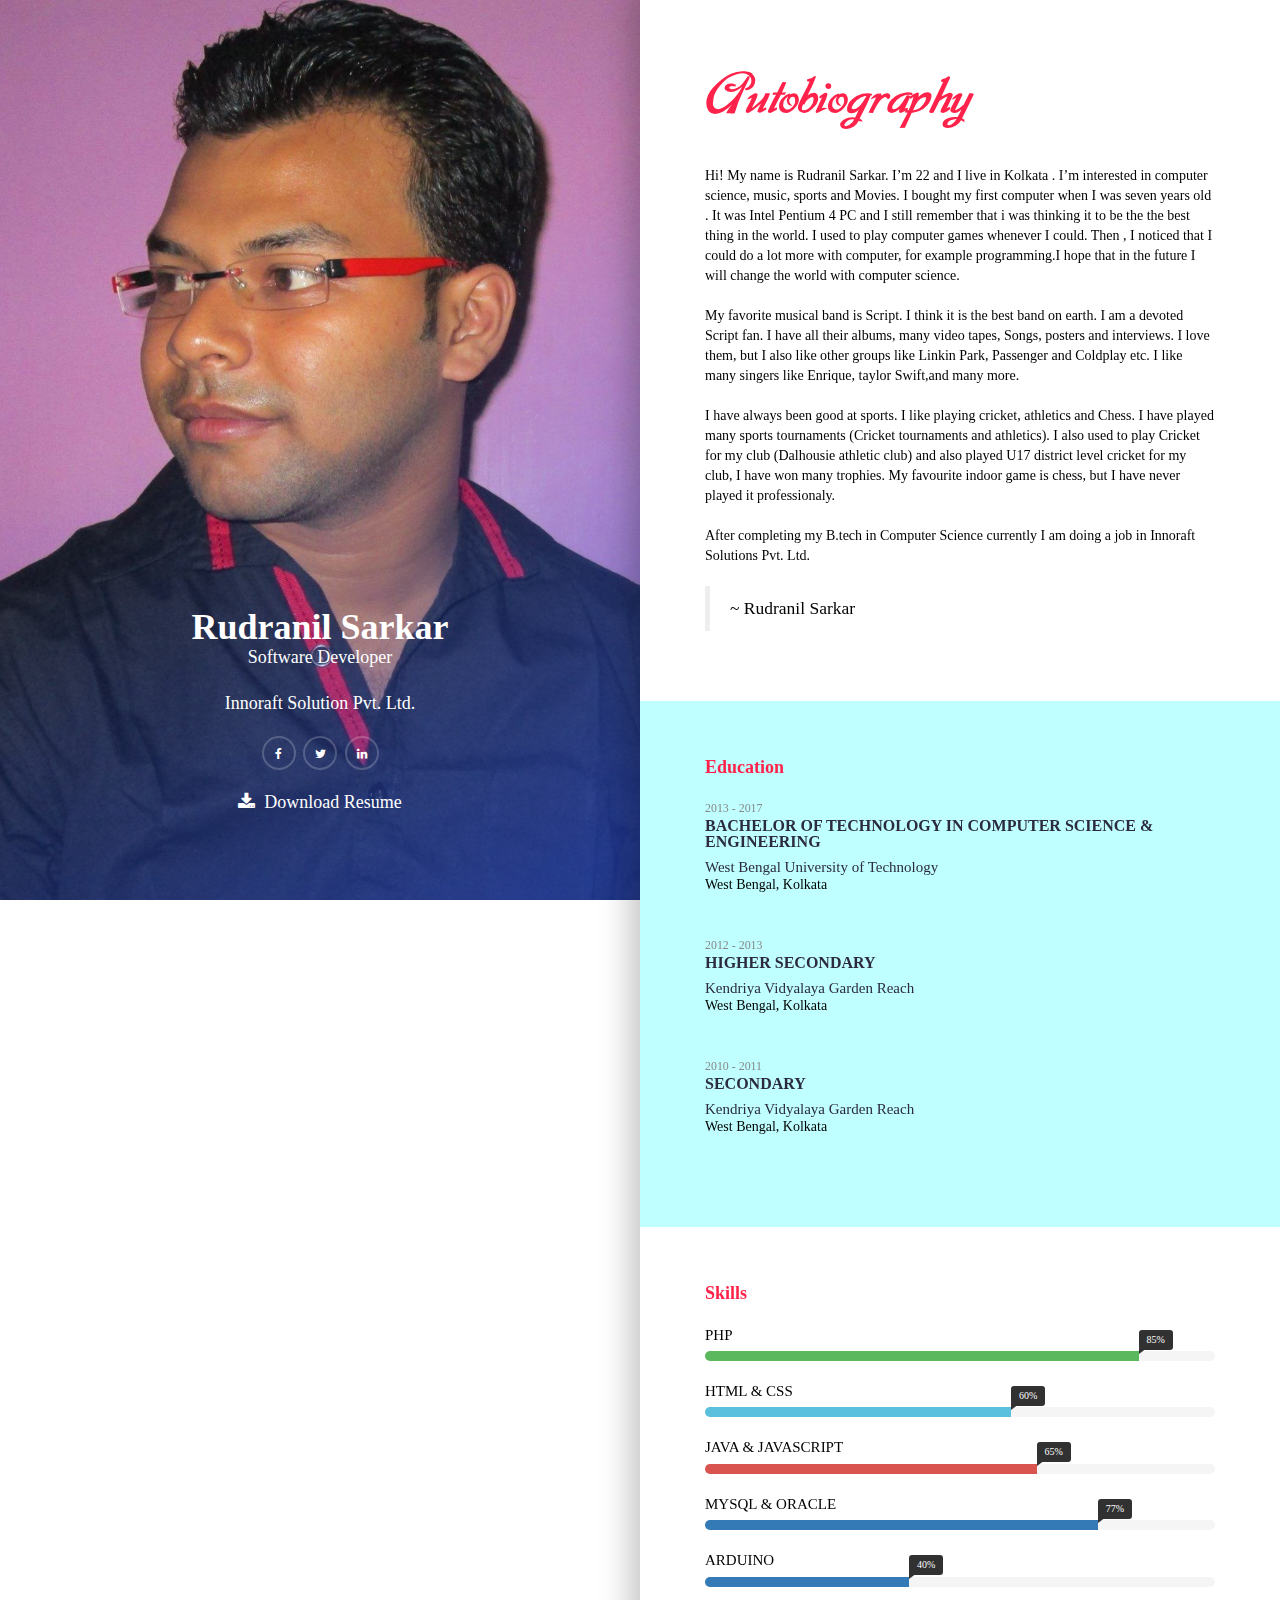
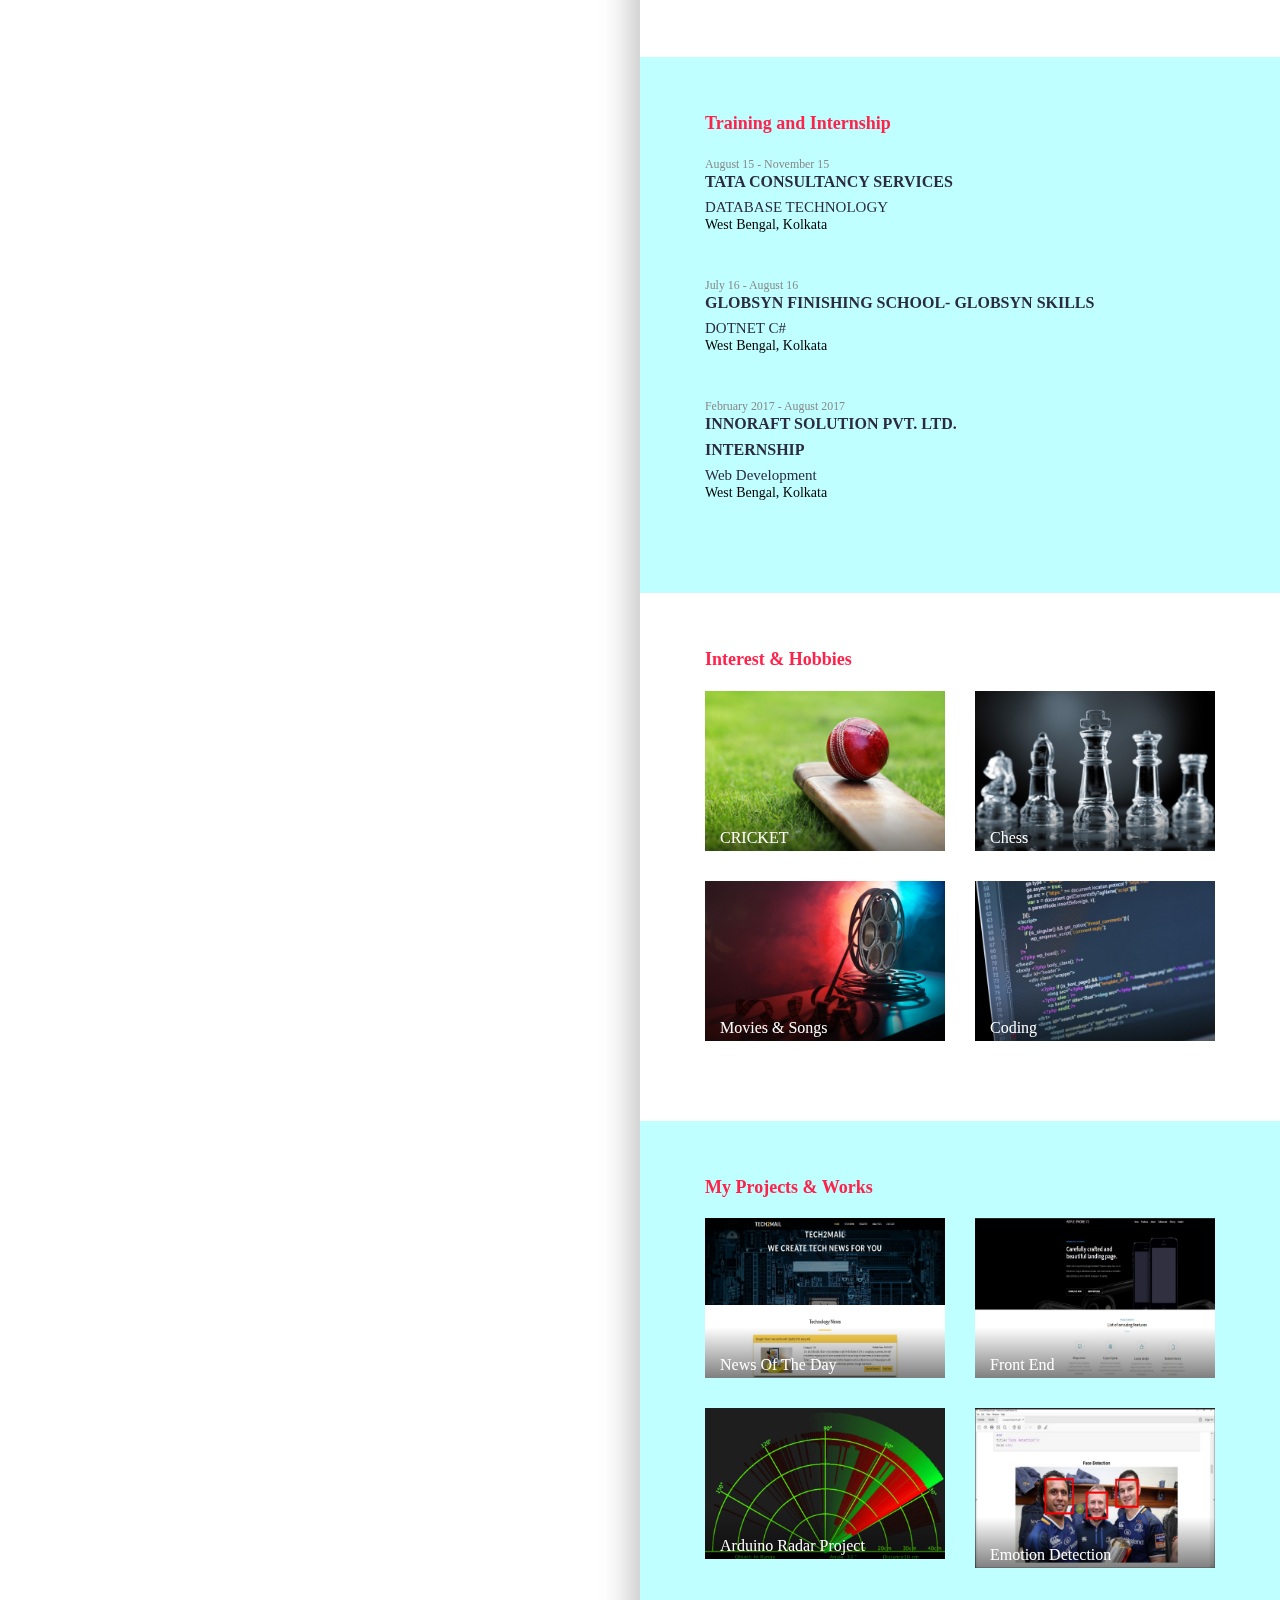
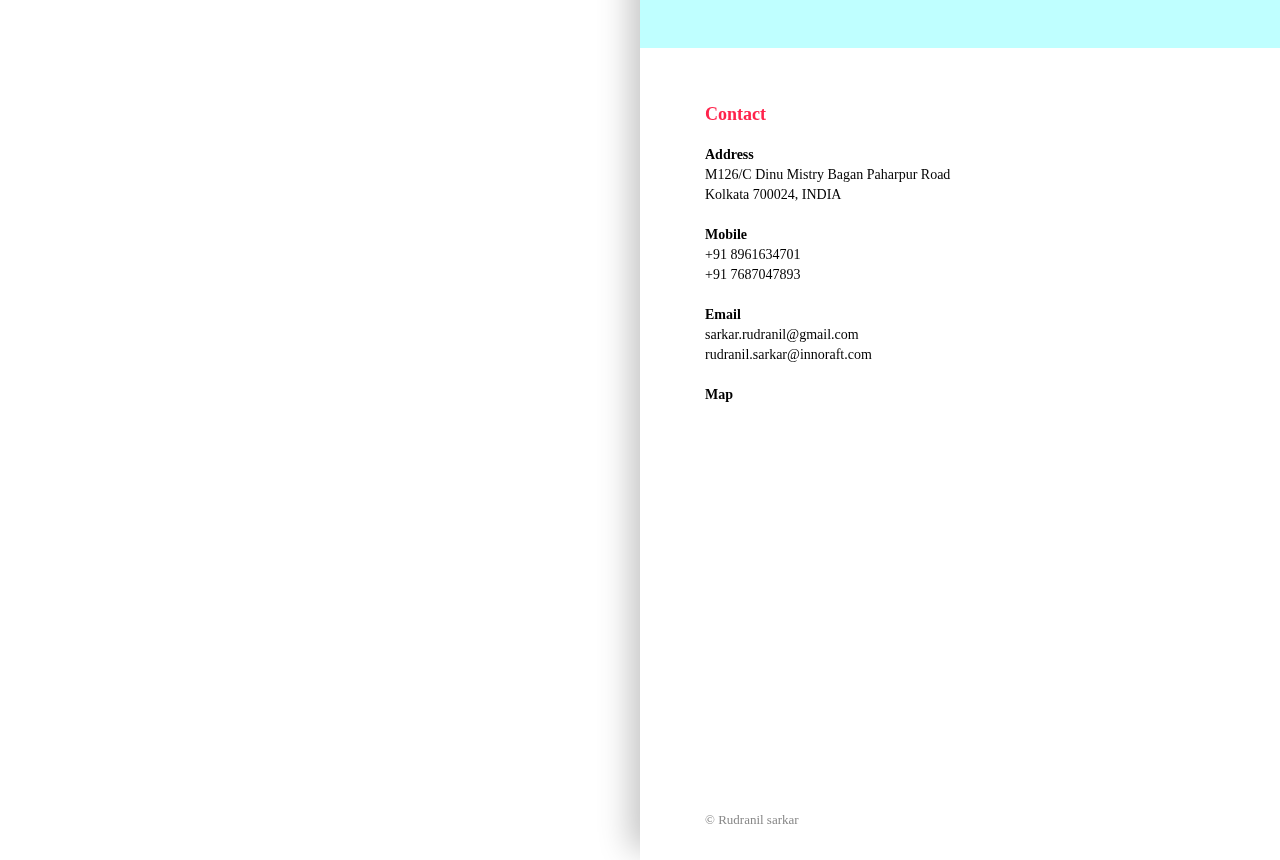
==== autobiography/index.html @ 6a52857e "Final commit" ====
<!DOCTYPE html>
<html>
<head>
    <meta charset="utf-8">
    <meta http-equiv="X-UA-Compatible" content="IE=edge">
    <meta name="viewport" content="width=device-width, initial-scale=1">
    <title>Rudranil Sarkar | Resume</title>

    <link href="favicon.png" rel=icon>

    <link href="https://fonts.googleapis.com/css?family=Hind:300,400,500,600,700" rel="stylesheet">

    <link href="css/font-awesome.min.css" rel="stylesheet">

    <link href="css/bootstrap.min.css" rel="stylesheet">

    <link href="css/style.css" rel="stylesheet">
</head>
<body id="page-top" data-spy="scroll" data-target=".navbar">
<div id='preloader'></div>
<div id="main-wrapper">
<div class="columns-block">
<div class="left-col-block blocks">
    <header class="header">
        <div class="content text-center">
            <h1>Rudranil Sarkar</h1>

            <p>Software Developer</p>
            <p>Innoraft Solution Pvt. Ltd.</p>
            <ul class="social-icon">
                <li><a href="https://www.facebook.com/dashingrudranil"><i class="fa fa-facebook" aria-hidden="true"></i></a></li>
                <li><a href="https://twitter.com/FOXPHINX"><i class="fa fa-twitter" aria-hidden="true"></i></a></li>
                <li><a href="https://www.linkedin.com/in/rudranil-sarkar-291591128/"><i class="fa fa-linkedin" aria-hidden="true"></i></a></li>
            </ul><br>
            <p><a href="img/Rudranil Resume.docx" style="color:white;"><i class="fa fa-download" aria-hidden="true"></i>&nbsp Download Resume </a></p>
        </div>

        <div class="profile-img"></div>
    </header>
    <!-- .header-->
</div>


<div class="right-col-block blocks">
<section class="intro section-wrapper">
    <div class="container-fluid">
        <div class="row">
            <div class="col-md-12">
                <div class="section-title">
                    <h2 class="front-title">Autobiography</h2>
                </div>
            </div>
            <div class="col-md-12">
            <p>Hi! My name is Rudranil Sarkar. I’m 22 and I live in Kolkata . I’m interested in computer science, music, sports and Movies. I bought my first computer  when I was seven years old . It was Intel Pentium 4 PC and I still remember that i was thinking it to be the  the best thing in the world. I used to play computer games  whenever I could. Then , I noticed that I could do a lot more  with  computer, for example programming.I hope that in the future I will change the world with computer science.</p>

            <p> My favorite musical band is Script. I think it is the best band on earth. I am a devoted Script fan. I have all their albums, many video tapes, Songs, posters and interviews. I love them, but I also like other groups like Linkin Park, Passenger and Coldplay  etc. I like many singers like Enrique, taylor Swift,and many more.
            </p>

            <p>
                I have always been good at sports. I like playing cricket, athletics  and Chess. I have played many sports tournaments (Cricket tournaments and athletics). I also used to play Cricket for my club (Dalhousie athletic club) and also played U17 district level cricket for my club, I have won many trophies. My favourite indoor game is chess, but I have never played it professionaly.

            </p>
             <p>
                After completing my B.tech in Computer Science currently I am doing a job in Innoraft Solutions Pvt. Ltd.
                 <blockquote> ~ Rudranil Sarkar</blockquote>
             </p>

            </div>
        </div>
    </div>
</section>

<section class="section-wrapper section-education ">
    <div class="container-fluid">
        <div class="row">
            <div class="col-md-12">
                <div class="section-title"><h2>Education</h2></div>
            </div>
        </div>

        <div class="row">
            <div class="col-md-12">
                <div class="content-item">
                    <small>2013 - 2017</small>
                    <h3>Bachelor of Technology in Computer Science & Engineering</h3>
                    <h4>West Bengal University of Technology</h4>

                    <p>West Bengal, Kolkata</p>
                </div>

                <div class="content-item">
                    <small>2012 - 2013</small>
                    <h3>Higher Secondary</h3>
                    <h4>Kendriya Vidyalaya Garden Reach</h4>

                    <p>West Bengal, Kolkata</p>
                </div>

                <div class="content-item">
                    <small>2010 - 2011</small>
                    <h3>Secondary</h3>
                    <h4>Kendriya Vidyalaya Garden Reach</h4>

                    <p>West Bengal, Kolkata</p>
                </div>

            </div>
        </div>

    </div>
</section>

<section class="section-wrapper skills-wrapper">
    <div class="container-fluid">
        <div class="row">
            <div class="col-md-12">
                <div class="section-title">
                    <h2>Skills</h2>
                </div>
            </div>
        </div>

        <div class="row">
            <div class="col-md-12">
                <div class="progress-wrapper">

                    <div class="progress-item">
                        <span class="progress-title">PHP</span>

                        <div class="progress">
                            <div class="progress-bar progress-bar-success" role="progressbar" aria-valuenow="62" aria-valuemin="0"
                                 aria-valuemax="100" style="width: 85%"><span class="progress-percent"> 85%</span>
                            </div>
                        </div>

                    </div>



                    <div class="progress-item">
                        <span class="progress-title">HTML & CSS</span>

                        <div class="progress">
                            <div class="progress-bar progress-bar-info" role="progressbar" aria-valuenow="90" aria-valuemin="0"
                                 aria-valuemax="100" style="width: 60%"><span class="progress-percent"> 60%</span>
                            </div>
                        </div>

                    </div>



                    <div class="progress-item">
                        <span class="progress-title">JAVA & JAVASCRIPT</span>

                        <div class="progress">
                            <div class="progress-bar progress-bar-danger" role="progressbar" aria-valuenow="75" aria-valuemin="0"
                                 aria-valuemax="100" style="width: 65%;"><span class="progress-percent"> 65%</span>
                            </div>
                        </div>

                    </div>


                    <div class="progress-item">
                        <span class="progress-title">MYSQL & ORACLE</span>

                        <div class="progress">
                            <div class="progress-bar" role="progressbar" aria-valuenow="55" aria-valuemin="0"
                                 aria-valuemax="100" style="width: 77%;"><span class="progress-percent"> 77%</span>
                            </div>
                        </div>

                    </div>

                    <div class="progress-item">
                        <span class="progress-title">ARDUINO</span>

                        <div class="progress">
                            <div class="progress-bar" role="progressbar" aria-valuenow="55" aria-valuemin="0"
                                 aria-valuemax="100" style="width: 40%;"><span class="progress-percent"> 40%</span>
                            </div>
                        </div>

                    </div>


                </div>

            </div>
        </div>

    </div>

</section>


<section class="section-wrapper section-experience">
    <div class="container-fluid">
        <div class="row">
            <div class="col-md-12">
                <div class="section-title"><h2>Training and Internship</h2></div>
            </div>
        </div>

        <div class="row">
            <div class="col-md-12">
                <div class="content-item">
                    <small>August 15 - November 15</small>
                    <h3>TATA CONSULTANCY SERVICES</h3>
                    <h4>DATABASE TECHNOLOGY</h4>

                    <p>West Bengal, Kolkata</p>
                </div>

                <div class="content-item">
                    <small>July 16 - August 16</small>
                    <h3>Globsyn Finishing School- Globsyn Skills</h3>
                    <h4>DOTNET C#</h4>

                     <p>West Bengal, Kolkata</p>
                </div>
                <!-- .experience-item -->
                <div class="content-item">
                    <small>February 2017 - August 2017</small>
                    <h3>Innoraft Solution Pvt. Ltd.</h3>
                    <h3>Internship</h3>
                    <h4>Web Development</h4>

                    <p>West Bengal, Kolkata</p>
                </div>

            </div>
        </div>

    </div>


</section>


<section class="section-wrapper section-interest">
    <div class="container-fluid">
        <div class="row">
            <div class="col-md-12">
                <div class="section-title">
                    <h2>Interest & Hobbies</h2>
                </div>
            </div>
        </div>
        <div class="row">
            <div class="col-md-6">
                <a class="portfolio-item" href="https://en.wikipedia.org/wiki/Cricket">
                    <div class="portfolio-thumb">
                        <img src="img/cricket.jpg" alt="">
                    </div>

                    <div class="portfolio-info">
                        <h3>CRICKET</h3>
                    </div>

                </a>

            </div>
            <div class="col-md-6">
                <a class="portfolio-item" href="https://en.wikipedia.org/wiki/Chess">
                    <div class="portfolio-thumb">
                        <img src="img/chess.png" alt="">
                    </div>

                    <div class="portfolio-info">
                        <h3>Chess</h3>
                    </div>

                </a>

            </div>
            <div class="col-md-6">
                <a class="portfolio-item" href="https://en.wikipedia.org/wiki/Film">
                    <div class="portfolio-thumb">
                        <img src="img/movies.jpg" alt="">
                    </div>

                    <div class="portfolio-info">
                        <h3>Movies & Songs</h3>
                    </div>

                </a>

            </div>
            <div class="col-md-6">
                <a class="portfolio-item" href="https://en.wikipedia.org/wiki/Computer_programming">
                    <div class="portfolio-thumb">
                        <img src="img/code.jpg" alt="">
                    </div>

                    <div class="portfolio-info">
                        <h3>Coding</h3>
                    </div>

                </a>

            </div>

    </div>
</section>

<section class="section-wrapper portfolio-section">
    <div class="container-fluid">
        <div class="row">
            <div class="col-md-12">
                <div class="section-title">
                    <h2>My Projects & Works</h2>
                </div>
            </div>
        </div>
        <div class="row">
            <div class="col-md-6">
                <a class="portfolio-item" href="http://news-of-the-day.sites.innoraft.com/">
                    <div class="portfolio-thumb">
                    <img src="img/work.jpg" alt="">
                    </div>

                    <div class="portfolio-info">
                        <h3>News Of The Day</h3>
                    </div>

                </a>

            </div>
            <div class="col-md-6">
                <a class="portfolio-item" href="https://rudranil29.github.io/">
                    <div class="portfolio-thumb">
                        <img src="img/work1.jpg" alt="">
                    </div>

                    <div class="portfolio-info">
                        <h3>Front End</h3>
                    </div>

                </a>

            </div>
            <div class="col-md-6">
                <a class="portfolio-item" href="http://howtomechatronics.com/projects/arduino-radar-project/">
                    <div class="portfolio-thumb">
                        <img src="img/ard.jpg" alt="">
                    </div>

                    <div class="portfolio-info">
                        <h3>Arduino Radar Project</h3>
                    </div>

                </a>

            </div>
            <div class="col-md-6">
                <a class="portfolio-item" href="img/EMOTION DETECTION REPORT.docx">
                    <div class="portfolio-thumb">
                        <img src="img/face.jpg" alt="">
                    </div>

                    <div class="portfolio-info">
                        <h3>Emotion Detection</h3>
                    </div>

                </a>

            </div>

        </div>

    </div>
</section>

<section class="section-contact section-wrapper">
    <div class="container-fluid">
        <div class="row">
            <div class="col-md-12">
                <div class="section-title">
                    <h2>Contact</h2>
                </div>
            </div>
        </div>

        <div class="row">
            <div class="col-md-12">
                <address>
                    <strong>Address</strong><br>
                    M126/C Dinu Mistry Bagan Paharpur Road<br>
                    Kolkata 700024, INDIA
                </address>
                <address>
                    <strong>Mobile</strong><br>
                    +91 8961634701<br>
                    +91 7687047893
                </address>

                <address>
                    <strong>Email</strong><br>
                    sarkar.rudranil@gmail.com <br>
                    rudranil.sarkar@innoraft.com
                </address>
                <strong>Map</strong>
                <address>
                    <iframe src="https://www.google.com/maps/embed?pb=!1m18!1m12!1m3!1d14740.768883816594!2d88.2835467387698!3d22.534471063237483!2m3!1f0!2f0!3f0!3m2!1i1024!2i768!4f13.1!3m3!1m2!1s0x3a0279c0981c0853%3A0x885502a83bd2c9bd!2sGarden+Reach%2C+Kolkata%2C+West+Bengal!5e0!3m2!1sen!2sin!4v1503201478290" width="400" height="300" frameborder="0" style="border:0" allowfullscreen></iframe>
                </address>
            </div>
        </div>
    </div>

</section>


<footer class="footer">
    <div class="copyright-section">
        <div class="container-fluid">
            <div class="row">
                <div class="col-md-12">
                    <div class="copytext">&copy; Rudranil sarkar
                </div>
            </div>

        </div>

    </div>
    </div>

</footer>

</div>

</div>

</div>

<script src="js/jquery-2.1.4.min.js"></script>
<script src="js/bootstrap.min.js"></script>
<script type="text/javascript">
        jQuery(document).ready(function($){
            $(window).load(function(){
                $('#preloader').fadeOut('slow',function(){$(this).remove();});
            });
        });
    </script>


</body>
</html>
---- autobiography/css/style.css ----
#preloader{
    position: fixed;
    left:0;
    top:0;
    z-index: 999;
    width: 100%;
    height: 100%;
    overflow:visible;
    background: black url('../img/loadingg.gif') no-repeat center;
}
body {
    font-family : Comic;
        min-height: 100vh;
    color: #57585c;
    color: var(--color-text);
    background-color: #fff;
    -webkit-font-smoothing: antialiased;
    -moz-osx-font-smoothing: grayscale;
    }
.section-education, .section-experience, .portfolio-section{
    background-color: #bfffff;
}
h1, h2, h3, h4, h5, h6 {
    margin : 0 0 15px;
    color  : #2b2b3d;
    }

h1 {
    font-size   : 26px;
    line-height : 1.8em;
    font-weight : 700;
    }

h2 {
    font-size   : 18px;
    line-height : 1.8em;
    font-weight : 700;
    }

h3 {
    font-size   : 16px;
    line-height : 1.8em;
    font-weight : 500;
    }

h4 {
    font-size   : 15px;
    line-height : 1.8em;
    font-weight : 500;
    }

h5 {
    font-size   : 15px;
    line-height : 1.5em;
    font-weight : 500;
    }

h6 {
    font-size   : 15px;
    line-height : 1.5em;
    }

a {
    color              : #2a54f5;
    text-decoration    : none;
    -webkit-transition : all 0.3s ease 0s;
    -moz-transition    : all 0.3s ease 0s;
    -o-transition      : all 0.3s ease 0s;
    transition         : all 0.3s ease 0s;
    }

a,
a:active,
a:focus,
a:active {
    text-decoration : none;
    outline         : none
    }

a:hover,
a:focus {
    text-decoration : none;
    color           : #2a54f5;
    }

p {
    margin-bottom : 20px;
    }

ul {
    margin     : 0;
    padding    : 0;
    list-style : none;
    }

.btn {
    padding        : 14px 30px 11px;
    margin-bottom  : 0;
    font-size      : 14px;
    font-weight    : 500;
    border-radius  : 0;
    border         : 0;
    text-transform : uppercase;
    }

.btn-lg {
    font-weight : 700;
    font-size   : 24px;
    padding     : 15px 30px;
    }


.btn-primary {
    background-color : #2a54f5;
    }

.btn-primary:hover,
.btn-primary:focus,
.btn-primary:active:focus {
    background : #1e3eb5;
    }

.btn-default {
    color            : #2a54f5;
    background-color : transparent;
    border           : 2px solid #2a54f5;
    }

.btn-default:hover,
.btn-default:focus,
.btn-default:active:focus {
    background   : #2a54f5;
    color        : #ffffff;
    border-color : #2a54f5;
    }

button:focus,
.btn:focus,
.btn:active:focus {
    outline : none;
    }


.columns-block {
    flex-wrap         : wrap;
    display           : -webkit-box;
    display           : -moz-box;
    display           : -ms-flexbox;
    display           : -webkit-flex;
    display           : flex;
    -webkit-flex-flow : row wrap;
    justify-content   : space-around;
    }

.blocks {
    box-sizing : border-box;
    }

.left-col-block {
    width      : 50%;
    text-align : center;
    overflow   : hidden;
    position   : fixed;
    left       : 0;
    }

.right-col-block {
    width      : 50%;
    position   : absolute;
    right      : 0;
    box-shadow : -10px -10px 30px rgba(0, 0, 0, 0.23);
    }

@media (max-width : 600px) {
    .left-col-block {
        width    : 100%;
        position : relative;
        }

    .right-col-block {
        width      : 100%;
        position   : relative;
        box-shadow : none;
        }
    }

@font-face {
    font-family: dobkin;
    src: url(../fonts/DobkinScript.ttf);
}


.gray-bg {
    background-color : #f9f9f9;
    }

#main-wrapper {
    background : #ffffff;
    overflow   : hidden;
    }

.section-wrapper {
    padding : 50px;

    }

@media (max-width : 480px) {
    .section-wrapper {
        padding : 30px 20px;
        }
    }

.section-title {
    margin-bottom : 15px;

    }

.section-title h2 {
    margin-bottom : 5px;
    color         : #ff234b;
    }
.front-title{
  font-family: dobkin;
  font-size: 4em;
}

.header {
    padding        : 0;
    margin         : 0;
    height         : 100vh;
    vertical-align : middle;
    position       : relative;
    }

.header .profile-img {
    position            : absolute;
    top                 : 0;
    left                : 0;
    z-index             : -1;
    width               : 100%;
    height              : 100%;
    background-image    : url(../img/rudra.jpg);
    background-size     : cover;
    background-position : center top;
    }

.header .profile-img:before {
    content    : "";
    position   : absolute;
    left       : 0;
    top        : 0;
    right      : 0;
    bottom     : 0;
    background : linear-gradient(
            -30deg,
            rgba(42, 84, 245, 0.5) 0%,
            rgba(42, 84, 245, 0.5) 5%,
            transparent 60%,
            transparent 100%
    );

    }

.header .content {
    position : absolute;
    bottom   : 0;
    left     : 0;
    right    : 0;
    width    : 100%;
    margin   : 0 auto;
    padding  : 10%;
    }

.header .content h1 {
    font-size   : 36px;
    color       : #ffffff;
    line-height : 1;
    margin      : 0;
    }

.header .content p {
    font-size : 18px;
    color     : #ffffff;
    }

.header .btn {
    margin-top : 40px;
    }

.header .content .social-icon {
    margin  : 0;
    padding : 0;
    display : block;
    }

.header .content .social-icon li {
    display : inline-block;
    margin  : 0 2px;
    }

.header .content .social-icon li a {
    display       : block;
    font-size     : 12px;
    color         : #ffffff;
    width         : 34px;
    height        : 34px;
    line-height   : 33px;
    text-align    : center;
    border-radius : 100%;
    border        : 2px solid rgba(255, 255, 255, .2);
    }

.header .content .social-icon li a:hover {
    border-color : #ffffff;
    }

@media (max-width : 600px) {
    .header .profile-img {
        z-index : 1;
        }

    .header .content {
        z-index : 2;
        }
    }
.intro {
    }

.expertise-item {
    margin-bottom : 20px;
    }

.expertise-item h3 {
    margin-bottom : 5px;
    font-weight   : 700;
    }

.progress-item {
    position : relative;
    }

.progress-item .progress-title {
    font-size     : 15px;
    font-weight   : 400;
    display       : inline-block;
    margin-bottom : 5px;
    }

.progress-item .progress {
    height        : 10px;
    box-shadow    : none;
    border-radius : 5px;
    }

.progress-item .progress-bar {
    box-shadow       : none;
    text-align       : right;
    }

.progress-item .progress-percent {
    font-size        : 10px;
    background-color : #313131;
    position         : absolute;
    top              : 5px;
    padding          : 0 8px;
    border-radius    : 3px;
    }

.progress-item .progress-percent::before {
    content      : "";
    position     : absolute;
    left         : 0;
    bottom       : -4px;
    border-top   : 6px solid #313131;
    border-right : 8px solid transparent;
    }

.portfolio-item {
    position      : relative;
    display       : block;
    margin-bottom : 30px;
    }

.portfolio-item .portfolio-thumb img {
    height    : auto;
    display   : block;
    max-width : 100%;
    }

.portfolio-item .portfolio-info {
    position   : absolute;
    bottom     : 0;
    padding    : 30px 15px 5px;
    width      : 100%;
    background : -webkit-linear-gradient(
            top,
            transparent 0%,
            rgba(0, 0, 0, 0.5) 100%
    );
    }

.portfolio-item .portfolio-info h3 {
    margin      : 0;
    line-height : 1;
    color       : #ffffff;
    }

.portfolio-item .portfolio-info small {
    color : #ffffff;
    }

.portfolio-item:hover .portfolio-info {
    background : -webkit-linear-gradient(
            top,
            transparent 0%,
            rgba(42, 84, 245, 0.5) 100%
    );
    }

.content-item {
    margin-bottom : 40px;
    }

.content-item h3 {
    margin         : 0 0 10px;
    line-height    : 1;
    font-weight    : bold;
    text-transform : uppercase;
    }

.content-item h4 {
    margin      : 0;
    line-height : 1;
    }

.content-item small {
    color : #888888;
    }

.feedback-form {
    margin-top : 50px;
    }

.form-control {
    height        : 50px;
    padding       : 0 20px;
    font-size     : 13px;
    line-height   : 50px;
    color         : #969595;
    border        : 1px solid #cccccc;
    border-radius : 0;
    box-shadow    : none;
    box-sizing    : border-box;
    }

.form-control:focus,
.form-control:active {
    box-shadow : none;
    }

.footer {
    padding : 30px 50px;
    }

.footer .copyright-section {
    font-size : 13px;
    color     : #888888;

    }

.footer .copyright-section .copytext {
    font-weight : 400;
    display     : block;
    }

@media (max-width : 480px) {
    .footer {
        padding : 10px 20px;
        }
    }
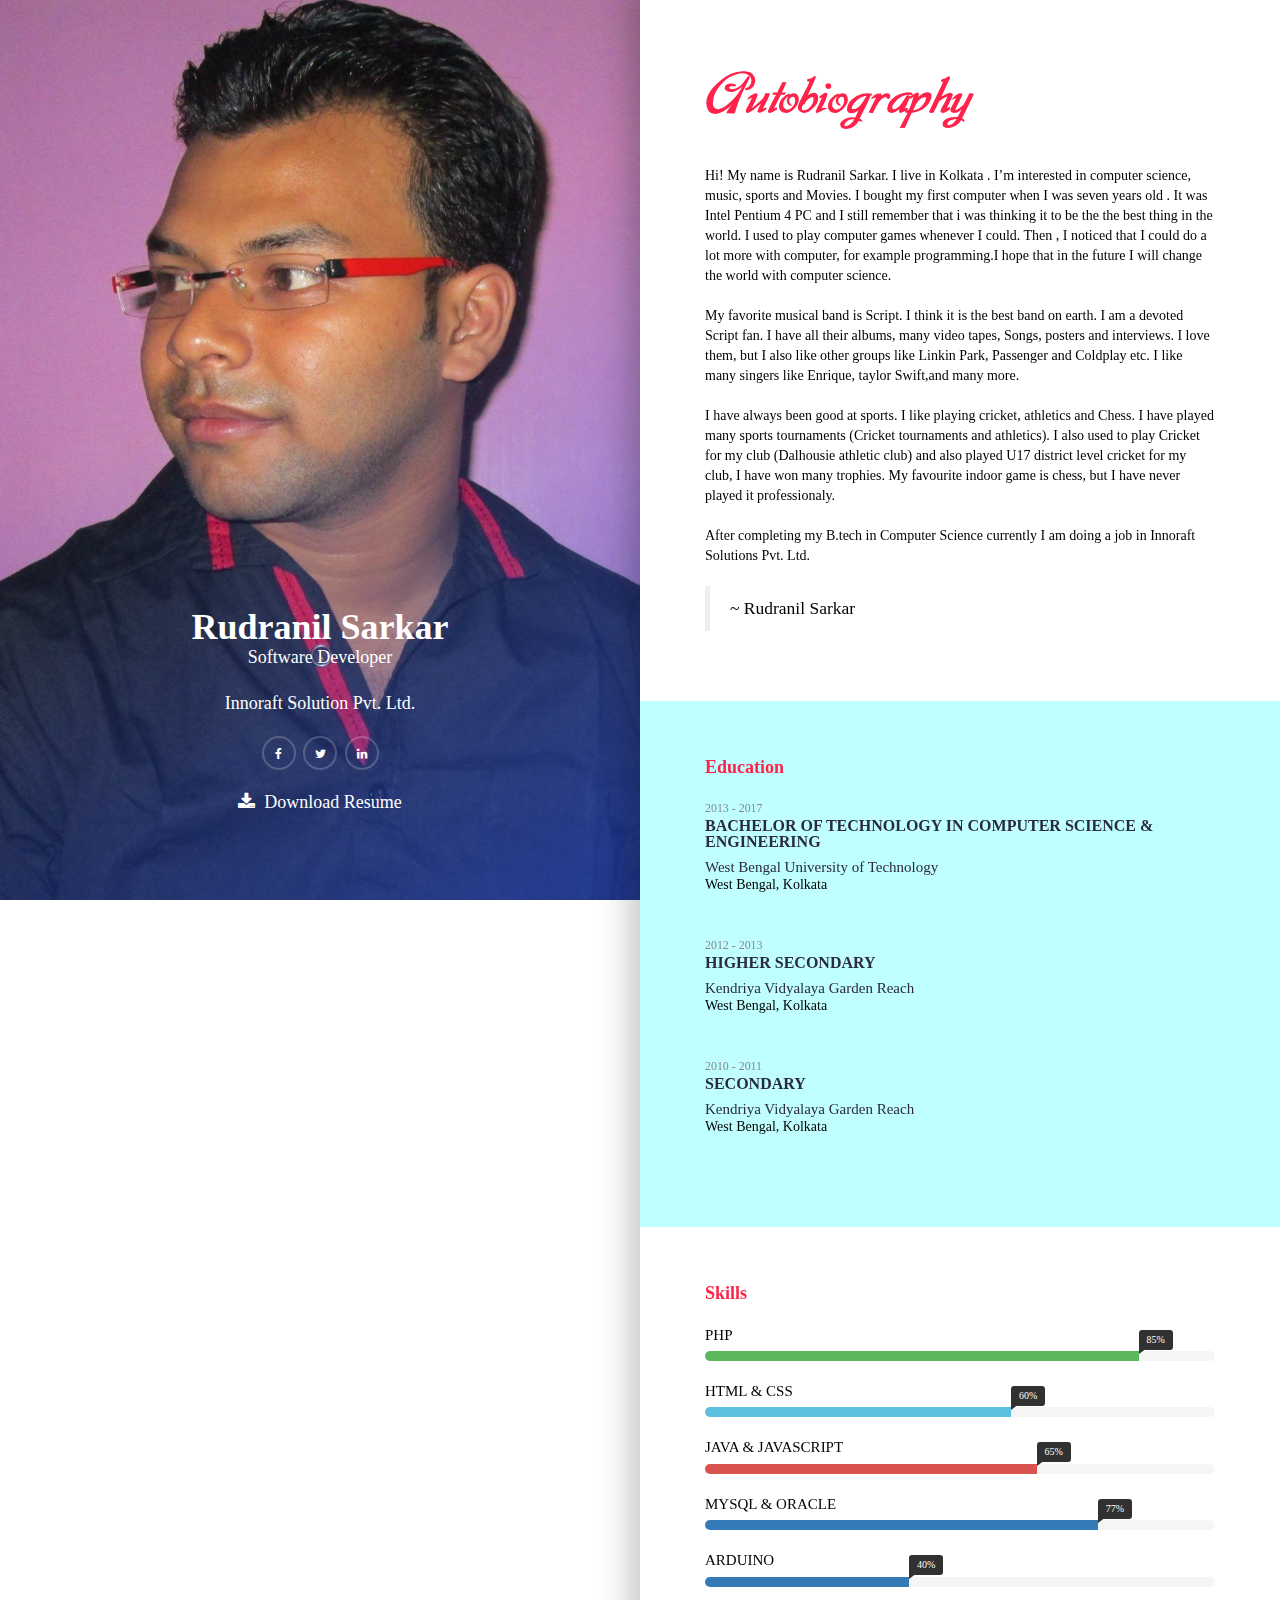
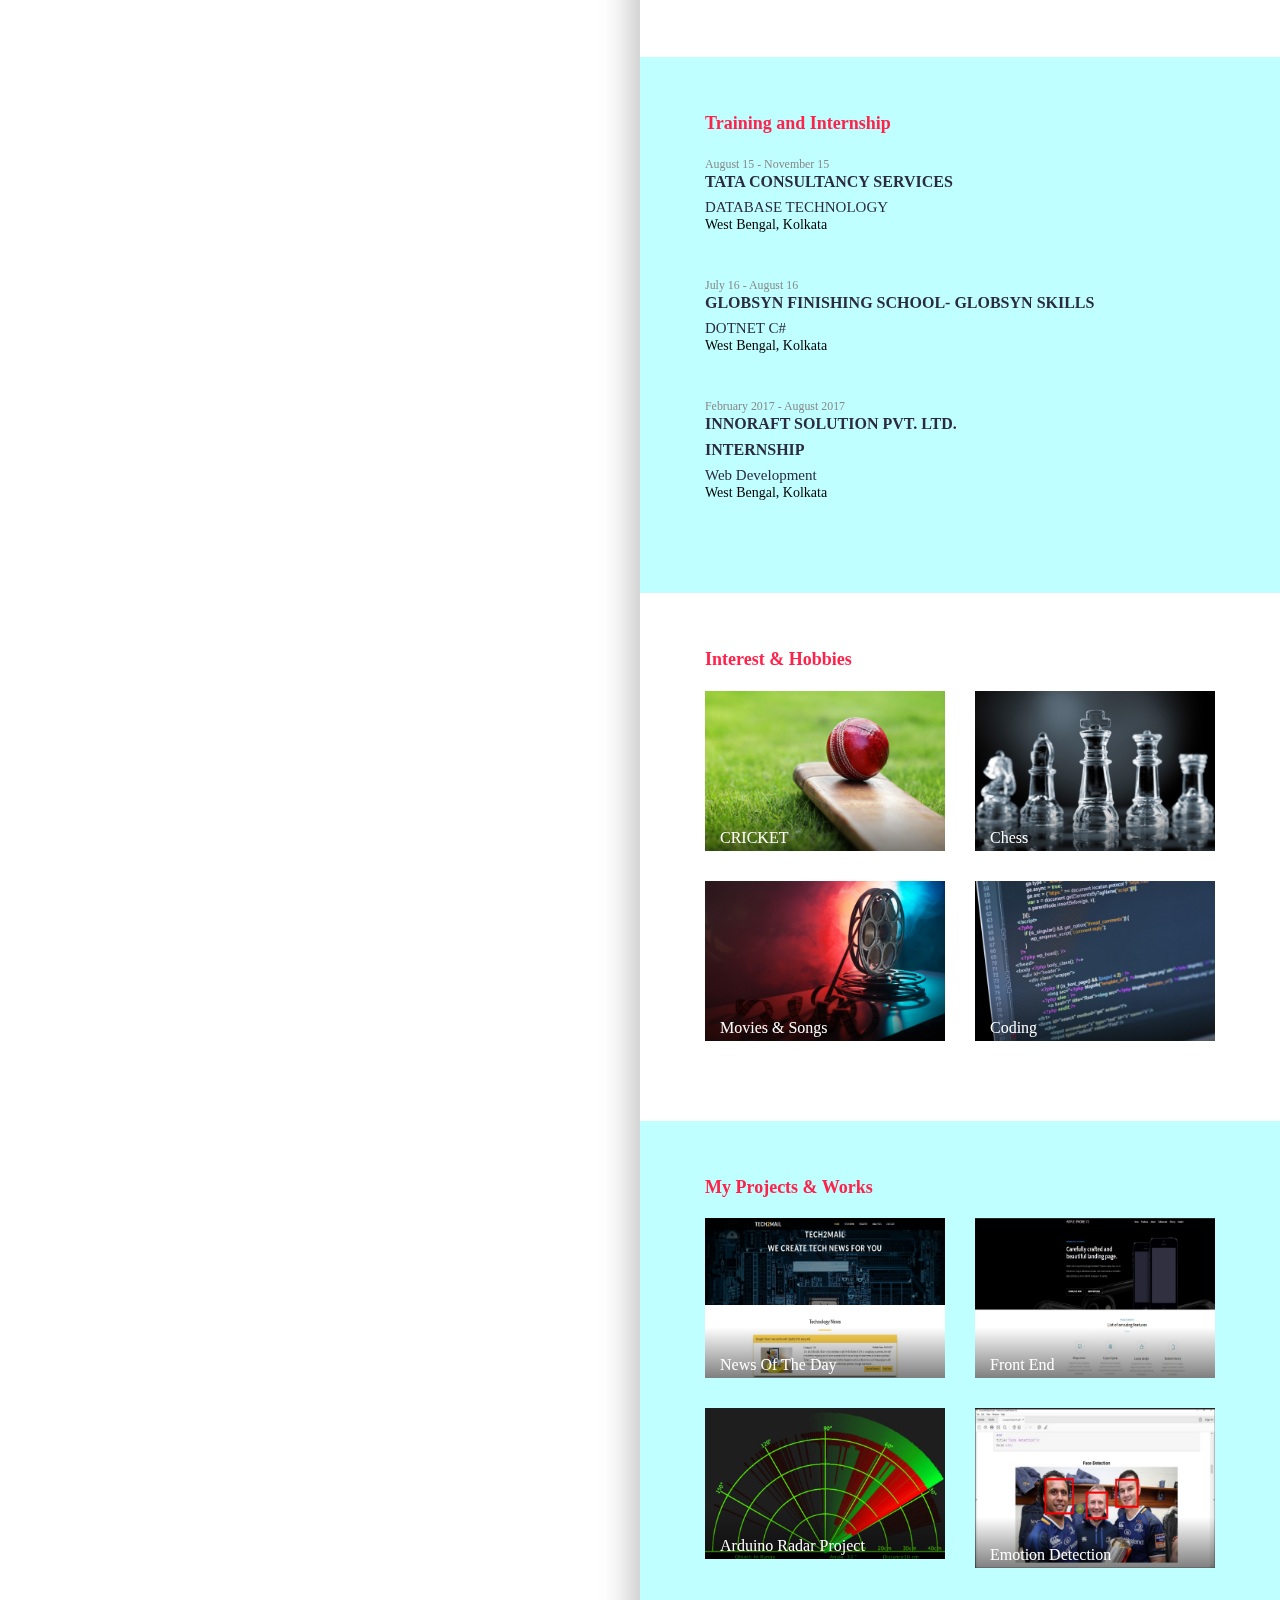
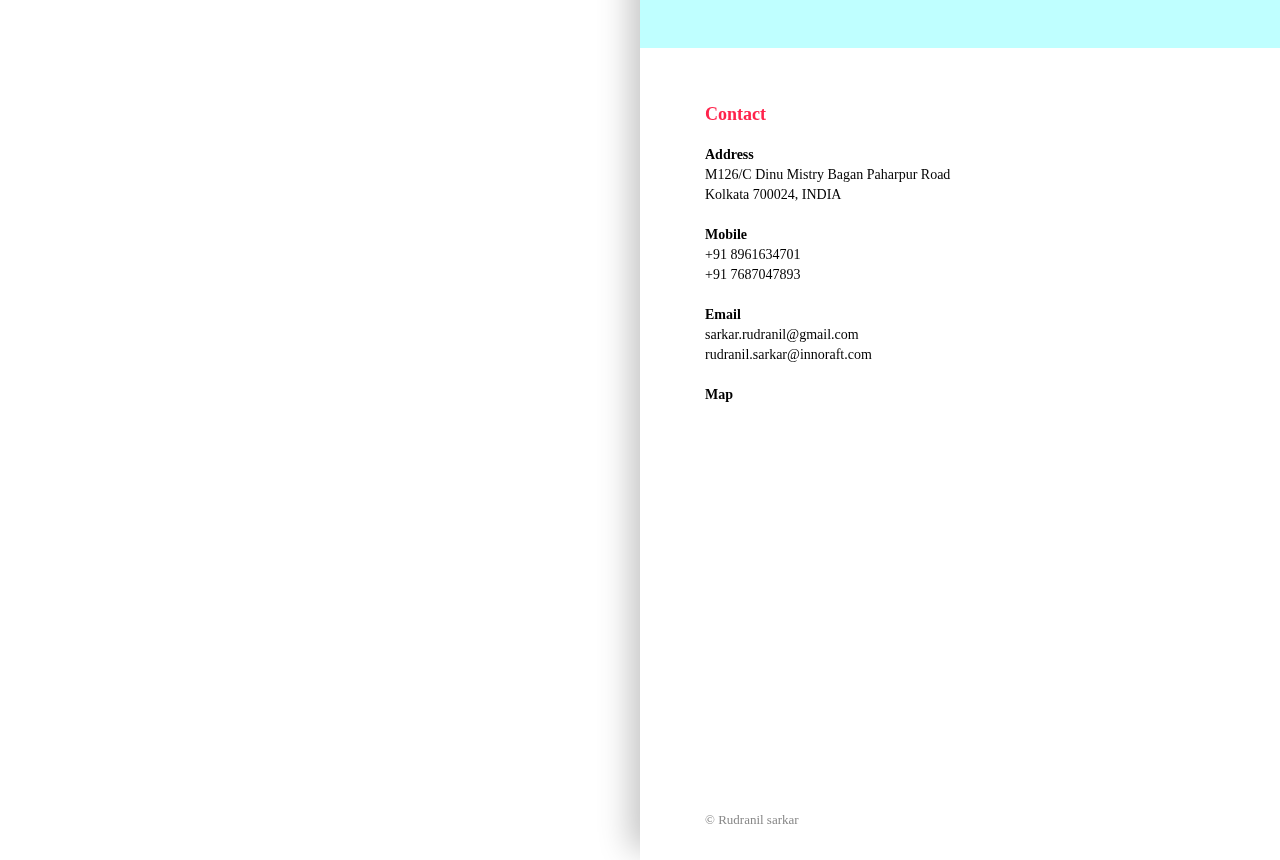
==== commit 5eee1153: "Update index.html" ====
--- a/autobiography/index.html
+++ b/autobiography/index.html
@@ -51,7 +51,7 @@
                 </div>
             </div>
             <div class="col-md-12">
-            <p>Hi! My name is Rudranil Sarkar. I’m 22 and I live in Kolkata . I’m interested in computer science, music, sports and Movies. I bought my first computer  when I was seven years old . It was Intel Pentium 4 PC and I still remember that i was thinking it to be the  the best thing in the world. I used to play computer games  whenever I could. Then , I noticed that I could do a lot more  with  computer, for example programming.I hope that in the future I will change the world with computer science.</p>
+            <p>Hi! My name is Rudranil Sarkar. I live in Kolkata . I’m interested in computer science, music, sports and Movies. I bought my first computer  when I was seven years old . It was Intel Pentium 4 PC and I still remember that i was thinking it to be the  the best thing in the world. I used to play computer games  whenever I could. Then , I noticed that I could do a lot more  with  computer, for example programming.I hope that in the future I will change the world with computer science.</p>
 
             <p> My favorite musical band is Script. I think it is the best band on earth. I am a devoted Script fan. I have all their albums, many video tapes, Songs, posters and interviews. I love them, but I also like other groups like Linkin Park, Passenger and Coldplay  etc. I like many singers like Enrique, taylor Swift,and many more.
             </p>
